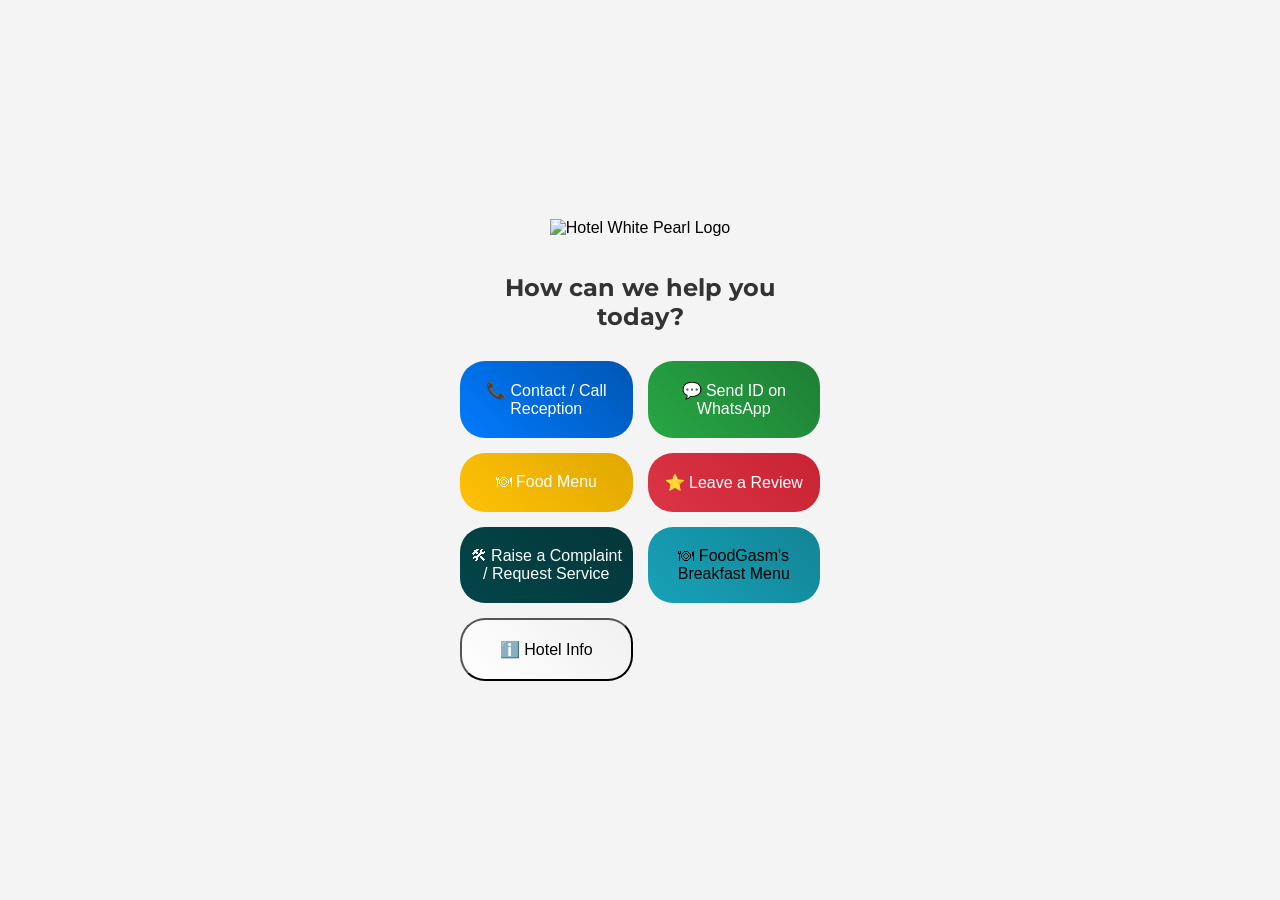
==== index.html @ 17e96cc7 "Add files via upload" ====
<!DOCTYPE html>
<html lang="en">
<head>
    <meta charset="UTF-8">
    <meta name="viewport" content="width=device-width, initial-scale=1.0">
    <title>Hotel White Pearl Help</title>
    <link href="https://fonts.googleapis.com/css2?family=Montserrat:wght@400;700&display=swap" rel="stylesheet">
    <link rel="stylesheet" href="style.css">
</head>
<body>
    <div class="container">
        <img src="Combined side by side logo for single spaces.png" alt="Hotel White Pearl Logo" class="logo">
        <h1>How can we help you today?</h1>
        <div class="buttons">
            <a href="tel:8982260004" class="button">📞 Contact / Call Reception</a>
            <a href="https://wa.me/918982260004?text=Hi,%20I'm%sending%20my%20ID%20proof" class="button">💬 Send ID on WhatsApp</a>
            <a href="Hangout Cafe - Foodgasm Menu PDF RESOLVED AND MADE BETTER.pdf" class="button">🍽 Food Menu</a>
            <a href="https://g.page/r/CQ4YrjR0fqCuEBM" class="button">⭐ Leave a Review</a>
            <a href="https://wa.me/918982260001?text=Raise%20a%20complaint%20or%20request%20service" class="button">🛠 Raise a Complaint / Request Service</a>
            <a href="breakfast-menu.html" class="button">🍽 FoodGasm's Breakfast Menu</a>
            <button class="button" onclick="showInfo()">ℹ️ Hotel Info</button>
        </div>
        <div id="info-modal" class="modal">
            <div class="modal-content">
                <span class="close" onclick="closeInfo()">&times;</span>
                <h2>Hotel Info</h2>
                <p><strong>Wi-Fi:</strong> <br>1st floor: Pearl@123<br>2nd floor: 9200985555<br>floor: Pearl@123 " </p>
                <p><strong>Checkout Time:</strong> 11 AM</p>
                <p><strong>Rules:</strong>  No Smoking in the Lobby, No Spitting on the Dustbins & Do not Damage Hotel Property.</p>
            </div>
        </div>
    </div>
    <script>
        function showInfo() {
            document.getElementById('info-modal').style.display = 'block';
        }
        function closeInfo() {
            document.getElementById('info-modal').style.display = 'none';
        }
    </script>
</body>
</html>
---- style.css ----
body {
    font-family: Arial, sans-serif;
    margin: 0;
    padding: 0;
    background-color: #f4f4f4;
    display: flex;
    justify-content: center;
    align-items: center;
    min-height: 100vh;
}

.container {
    text-align: center;
    max-width: 400px;
    width: 100%;
    padding: 20px;
    box-sizing: border-box;
    
}

.logo {
    max-width: 200px;
    height: auto;
    margin-bottom: 20px;
}

h1 {
    font-family: 'Montserrat', sans-serif;
    font-size: 1.5em;
    margin-bottom: 30px;
    color: #333;
}

.buttons {
    display: grid;
    grid-template-columns: 1fr 1fr;
    gap: 15px;
    justify-items: center;
}

.button {
    display: inline-block;
    width: 100%;
    max-width: 180px;
    padding: 20px 10px;
    color: white;
    text-decoration: none;
    border-radius: 25px;
    font-size: 1em;
    text-align: center;
    transition: background-color 0.3s;
    box-sizing: border-box;
}

.button:nth-child(1) {
    background: linear-gradient(45deg, #007bff, #0056b3);
}

.button:nth-child(2) {
    background: linear-gradient(45deg, #28a745, #1e7e34);
}

.button:nth-child(3) {
    background: linear-gradient(45deg, #ffc107, #e0a800);
}

.button:nth-child(4) {
    background: linear-gradient(45deg, #dc3545, #c82333);
}

.button:nth-child(5) {
    background: linear-gradient(45deg, #044549, #03373a);
}

.button:nth-child(6) {
    background: linear-gradient(45deg, #17a2b8, #138496);
    color: black;
}

.button:nth-child(7) {
    background: linear-gradient(45deg, #ffffff, #f0f0f0);
    color: black;
}

.button:hover {
    background-color: #0056b3;
}

.button:active {
    background-color: #004085;
}

/* Modal styles */
.modal {
    display: none;
    position: fixed;
    z-index: 1;
    left: 0;
    top: 0;
    width: 100%;
    height: 100%;
    overflow: auto;
    background-color: rgba(0,0,0,0.4);
}

.modal-content {
    background-color: #fefefe;
    margin: 15% auto;
    padding: 20px;
    border: 1px solid #888;
    width: 80%;
    max-width: 300px;
    border-radius: 10px;
}

.close {
    color: #aaa;
    float: right;
    font-size: 28px;
    font-weight: bold;
    cursor: pointer;
}

.close:hover,
.close:focus {
    color: black;
    text-decoration: none;
}

.menu-image {
    max-width: 100%;
    height: auto;
}

@media (max-width: 480px) {
    .buttons {
        grid-template-columns: 1fr;
        gap: 10px;
    }
    .button {
        max-width: none;
        padding: 15px 10px;
        font-size: 0.9em;
    }
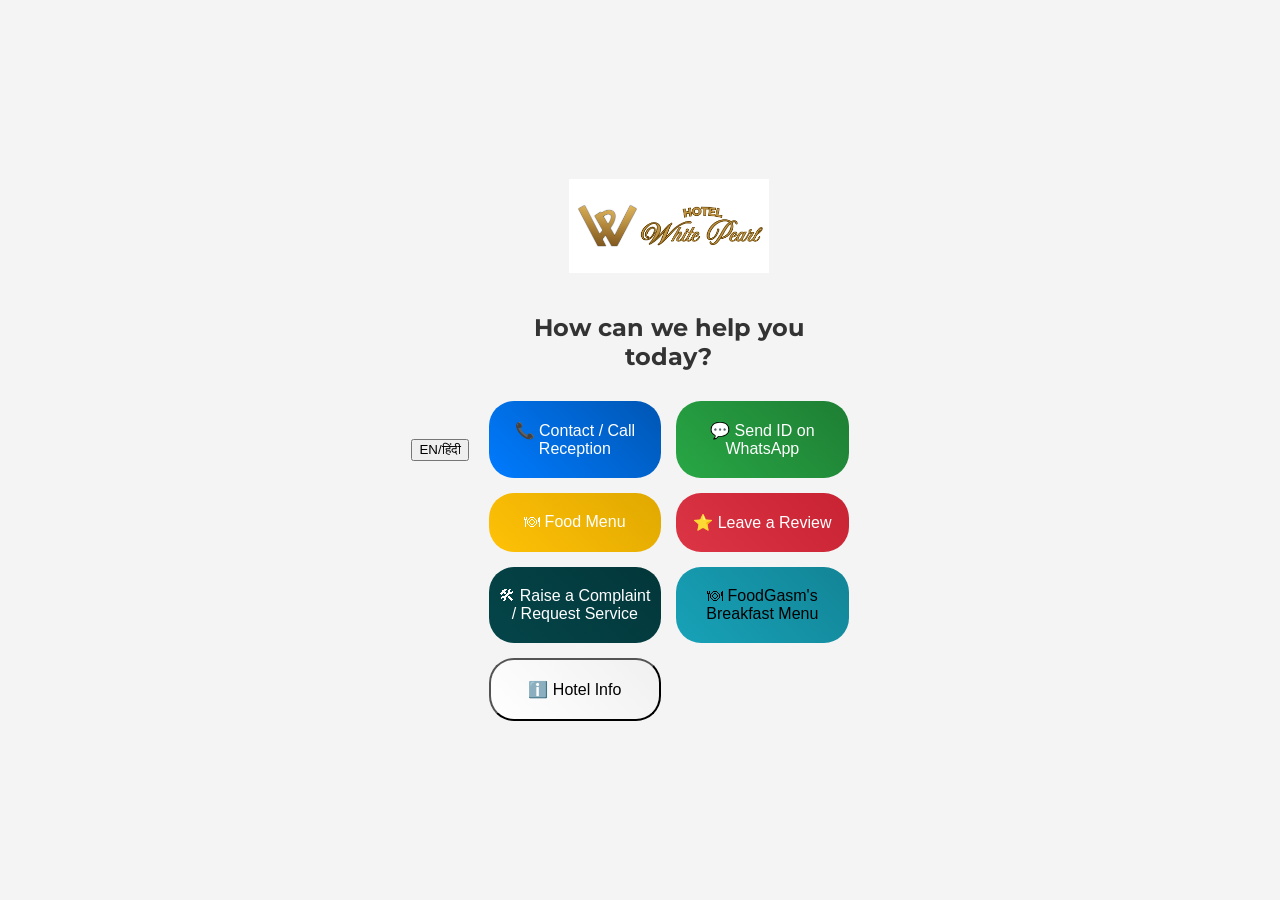
==== commit 4bfc13c8: "Update index.html" ====
--- a/index.html
+++ b/index.html
@@ -3,17 +3,18 @@
 <head>
     <meta charset="UTF-8">
     <meta name="viewport" content="width=device-width, initial-scale=1.0">
-    <title>Hotel White Pearl Help</title>
+    <title>Guest-Connect Hotel White Pearl</title>
     <link href="https://fonts.googleapis.com/css2?family=Montserrat:wght@400;700&display=swap" rel="stylesheet">
     <link rel="stylesheet" href="style.css">
 </head>
 <body>
+    <button id="language-toggle">EN/हिंदी</button>
     <div class="container">
         <img src="Combined side by side logo for single spaces.png" alt="Hotel White Pearl Logo" class="logo">
         <h1>How can we help you today?</h1>
         <div class="buttons">
             <a href="tel:8982260004" class="button">📞 Contact / Call Reception</a>
-            <a href="https://wa.me/918982260004?text=Hi,%20I'm%sending%20my%20ID%20proof" class="button">💬 Send ID on WhatsApp</a>
+            <a href="https://wa.me/918982260004?text=Hi,%20I'm%20sending%20my%20ID%20proof" class="button">💬 Send ID on WhatsApp</a>
             <a href="Hangout Cafe - Foodgasm Menu PDF RESOLVED AND MADE BETTER.pdf" class="button">🍽 Food Menu</a>
             <a href="https://g.page/r/CQ4YrjR0fqCuEBM" class="button">⭐ Leave a Review</a>
             <a href="https://wa.me/918982260001?text=Raise%20a%20complaint%20or%20request%20service" class="button">🛠 Raise a Complaint / Request Service</a>
@@ -23,14 +24,66 @@
         <div id="info-modal" class="modal">
             <div class="modal-content">
                 <span class="close" onclick="closeInfo()">&times;</span>
-                <h2>Hotel Info</h2>
-                <p><strong>Wi-Fi:</strong> <br>1st floor: Pearl@123<br>2nd floor: 9200985555<br>floor: Pearl@123 " </p>
+                <h2>Dear Guest</h2>
+                <p><strong>Wi-Fi:</strong> <br>1st floor: Pearl@123<br>2nd floor: 9200985555<br>3rd floor: Pearl@123</p>
                 <p><strong>Checkout Time:</strong> 11 AM</p>
-                <p><strong>Rules:</strong>  No Smoking in the Lobby, No Spitting on the Dustbins & Do not Damage Hotel Property.</p>
+                <p><strong>Rules:</strong>  No Smoking in the Lobby<br>No Spitting on the Dustbins<br>Do not Damage Hotel Property.</p>
             </div>
         </div>
     </div>
     <script>
+        let isHindi = false;
+
+        const translations = {
+            en: {
+                title: "How can we help you today?",
+                contact: "📞 Contact / Call Reception",
+                whatsapp: "💬 Send ID on WhatsApp",
+                foodMenu: "🍽 Food Menu",
+                review: "⭐ Leave a Review",
+                complaint: "🛠 Raise a Complaint / Request Service",
+                breakfast: "🍽 FoodGasm's Breakfast Menu",
+                hotelInfo: "ℹ️ Hotel Info",
+                modalTitle: "Hotel Info",
+                wifi: "<strong>Wi-Fi:</strong> <br>1st floor: Pearl@123<br>2nd floor: 9200985555<br>3rd floor: Pearl@123 \"",
+                checkout: "<strong>Checkout Time:</strong> 11 AM",
+                rules: "<strong>Rules:</strong> No Smoking in the Lobby<br>No Spitting on the Dustbins<br>Do not Damage Hotel Property."
+            },
+            hi: {
+                title: "आज हम आपकी कैसे मदद कर सकते हैं?",
+                contact: "📞 संपर्क करें / रिसेप्शन पर कॉल करें",
+                whatsapp: "💬 व्हाट्सएप पर आईडी भेजें",
+                foodMenu: "🍽 खाना मेनू",
+                review: "⭐ समीक्षा छोड़ें",
+                complaint: "🛠 शिकायत दर्ज करें / सेवा का अनुरोध करें",
+                breakfast: "🍽 फूडगैस्म का नाश्ता मेनू",
+                hotelInfo: "ℹ️ होटल जानकारी",
+                modalTitle: "होटल जानकारी",
+                wifi: "<strong>वाई-फाई:</strong> <br>1st floor: Pearl@123<br>2nd floor: 9200985555<br>3rd floor: Pearl@123 \"",
+                checkout: "<strong>चेकआउट समय:</strong> 11 AM",
+                rules: "<strong>नियम:</strong> लॉबी में धूम्रपान न करें<br>डस्टबिन पर थूकें नहीं<br>होटल की संपत्ति को नुकसान न पहुंचाएं।"
+            }
+        };
+
+        function toggleLanguage() {
+            isHindi = !isHindi;
+            const lang = isHindi ? 'hi' : 'en';
+            document.querySelector('h1').innerHTML = translations[lang].title;
+            document.querySelectorAll('.button')[0].innerHTML = translations[lang].contact;
+            document.querySelectorAll('.button')[1].innerHTML = translations[lang].whatsapp;
+            document.querySelectorAll('.button')[2].innerHTML = translations[lang].foodMenu;
+            document.querySelectorAll('.button')[3].innerHTML = translations[lang].review;
+            document.querySelectorAll('.button')[4].innerHTML = translations[lang].complaint;
+            document.querySelectorAll('.button')[5].innerHTML = translations[lang].breakfast;
+            document.querySelectorAll('.button')[6].innerHTML = translations[lang].hotelInfo;
+            document.querySelector('#info-modal h2').innerHTML = translations[lang].modalTitle;
+            document.querySelector('#info-modal p:nth-child(2)').innerHTML = translations[lang].wifi;
+            document.querySelector('#info-modal p:nth-child(3)').innerHTML = translations[lang].checkout;
+            document.querySelector('#info-modal p:nth-child(4)').innerHTML = translations[lang].rules;
+        }
+
+        document.getElementById('language-toggle').addEventListener('click', toggleLanguage);
+
         function showInfo() {
             document.getElementById('info-modal').style.display = 'block';
         }
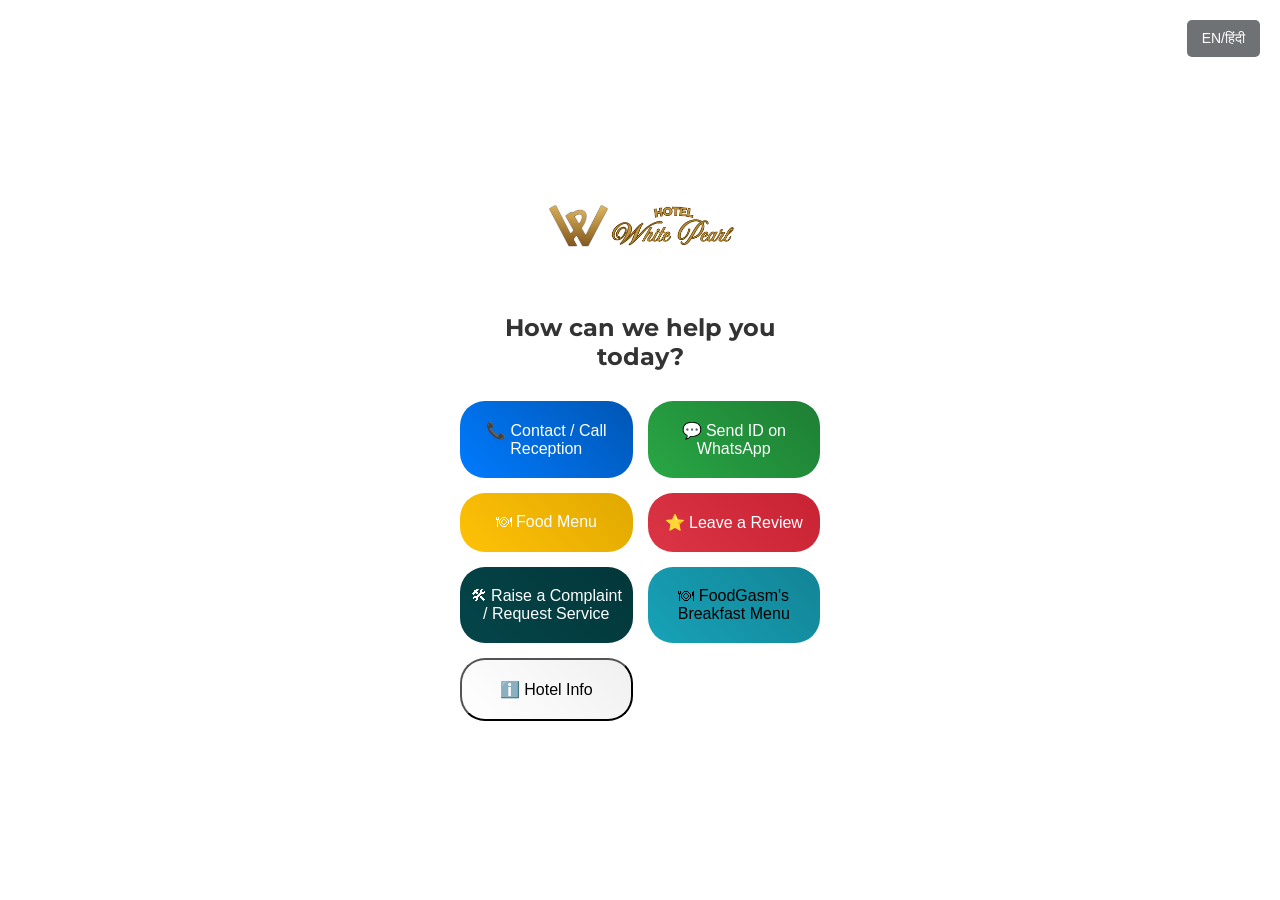
==== commit 370fece8: "Update index.html" ====
--- a/index.html
+++ b/index.html
@@ -18,7 +18,7 @@
             <a href="Hangout Cafe - Foodgasm Menu PDF RESOLVED AND MADE BETTER.pdf" class="button">🍽 Food Menu</a>
             <a href="https://g.page/r/CQ4YrjR0fqCuEBM" class="button">⭐ Leave a Review</a>
             <a href="https://wa.me/918982260001?text=Raise%20a%20complaint%20or%20request%20service" class="button">🛠 Raise a Complaint / Request Service</a>
-            <a href="breakfast-menu.html" class="button">🍽 FoodGasm's Breakfast Menu</a>
+            <a href="FoodGasm bFAST MENU PDF.pdf" class="button">🍽 FoodGasm's Breakfast Menu</a>
             <button class="button" onclick="showInfo()">ℹ️ Hotel Info</button>
         </div>
         <div id="info-modal" class="modal">
@@ -41,7 +41,7 @@
                 whatsapp: "💬 Send ID on WhatsApp",
                 foodMenu: "🍽 Food Menu",
                 review: "⭐ Leave a Review",
-                complaint: "🛠 Raise a Complaint / Request Service",
+                complaint: "🛠 Raise a Complaint / Send Review Screenshot",
                 breakfast: "🍽 FoodGasm's Breakfast Menu",
                 hotelInfo: "ℹ️ Hotel Info",
                 modalTitle: "Hotel Info",
@@ -55,7 +55,7 @@
                 whatsapp: "💬 व्हाट्सएप पर आईडी भेजें",
                 foodMenu: "🍽 खाना मेनू",
                 review: "⭐ समीक्षा छोड़ें",
-                complaint: "🛠 शिकायत दर्ज करें / सेवा का अनुरोध करें",
+                complaint: "🛠 शिकायत दर्ज करें / रिव्यू का स्क्रीनशॉट भेजें",
                 breakfast: "🍽 फूडगैस्म का नाश्ता मेनू",
                 hotelInfo: "ℹ️ होटल जानकारी",
                 modalTitle: "होटल जानकारी",
@@ -93,3 +93,4 @@
     </script>
 </body>
 </html>
+
--- a/style.css
+++ b/style.css
@@ -2,11 +2,30 @@
     font-family: Arial, sans-serif;
     margin: 0;
     padding: 0;
-    background-color: #f4f4f4;
+    background-color: hwb(0 100% 0%);
     display: flex;
     justify-content: center;
     align-items: center;
     min-height: 100vh;
+    position: relative;
+}
+
+#language-toggle {
+    position: absolute;
+    top: 20px;
+    right: 20px;
+    background-color: #6f7275;
+    color: white;
+    border: none;
+    padding: 10px 15px;
+    border-radius: 5px;
+    cursor: pointer;
+    font-size: 14px;
+    z-index: 1000;
+}
+
+#language-toggle:hover {
+    background-color: #0056b3;
 }
 
 .container {
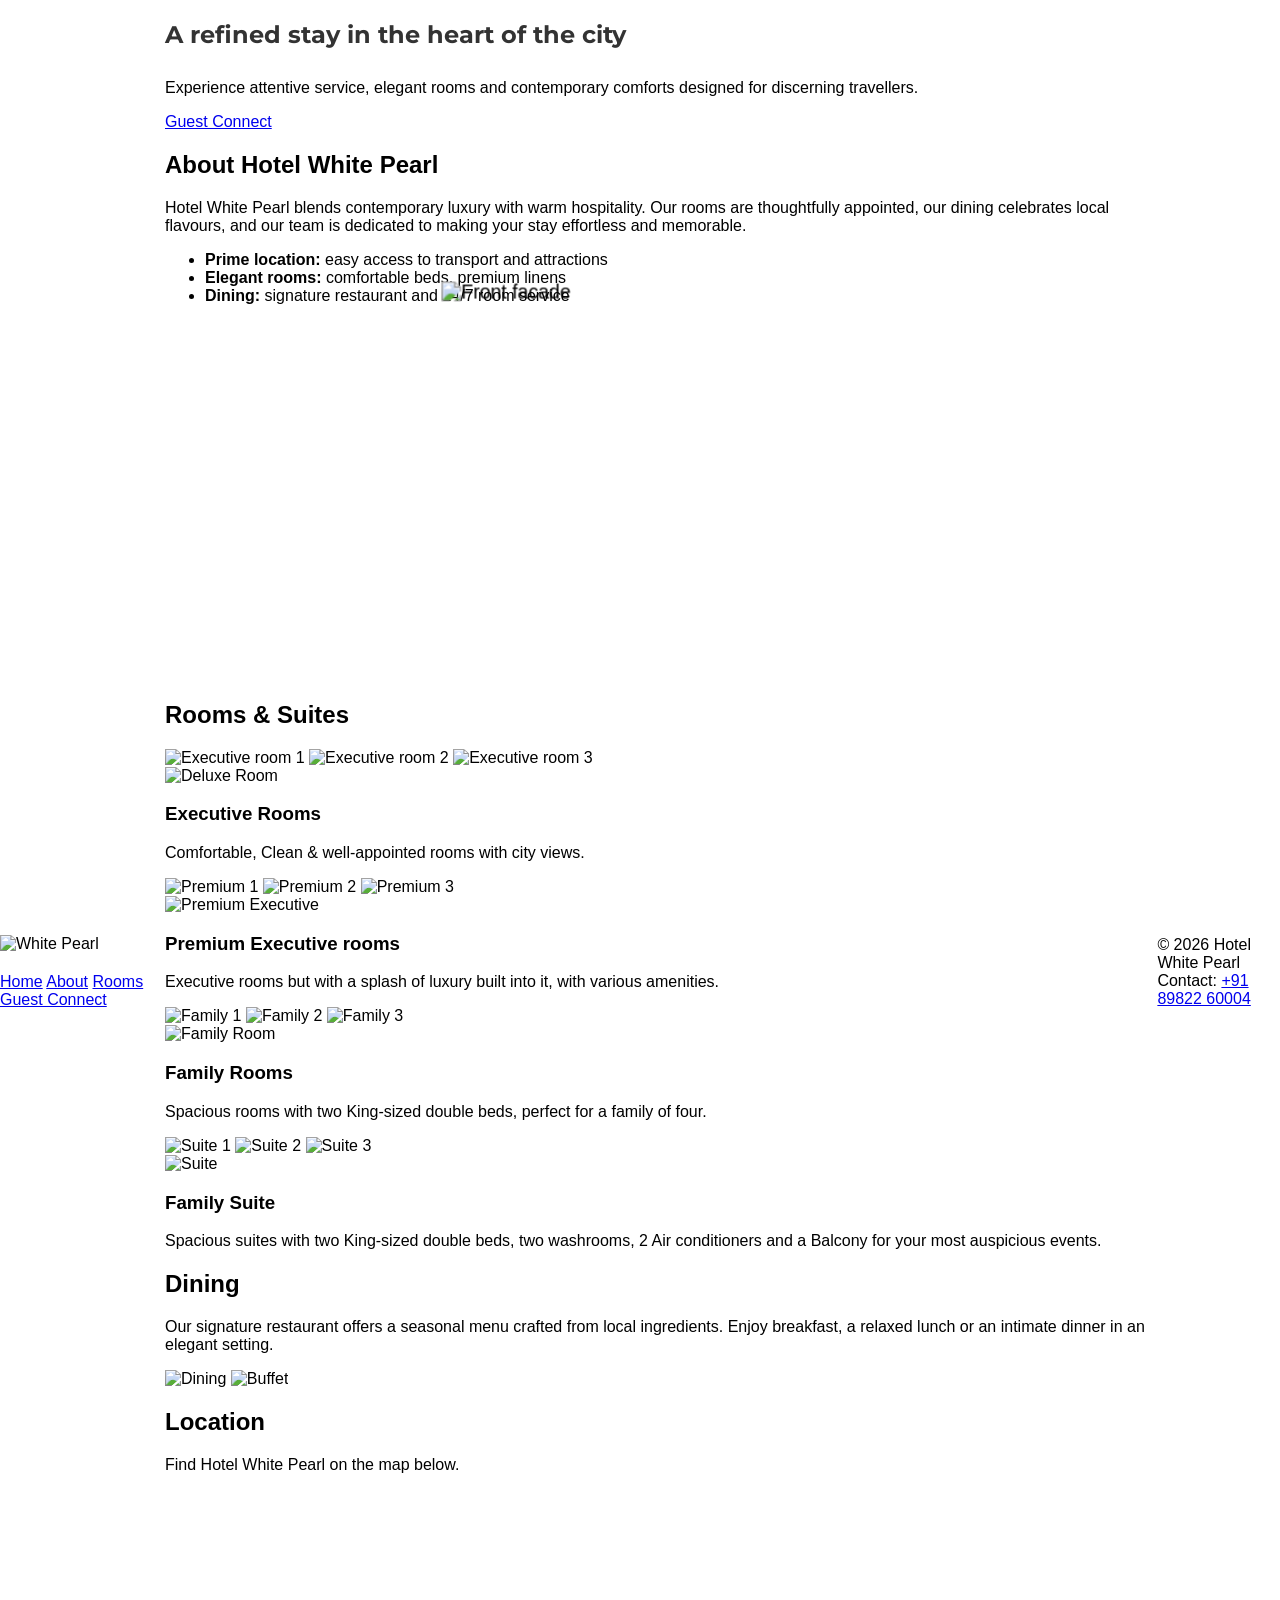
==== commit 6b22a072: "Revamp index.html for Hotel White Pearl Updated HTML structure and content for Hotel White Pearl web" ====
--- a/index.html
+++ b/index.html
@@ -1,96 +1,212 @@
 <!DOCTYPE html>
 <html lang="en">
-<head>
-    <meta charset="UTF-8">
-    <meta name="viewport" content="width=device-width, initial-scale=1.0">
-    <title>Guest-Connect Hotel White Pearl</title>
-    <link href="https://fonts.googleapis.com/css2?family=Montserrat:wght@400;700&display=swap" rel="stylesheet">
-    <link rel="stylesheet" href="style.css">
-</head>
-<body>
-    <button id="language-toggle">EN/हिंदी</button>
-    <div class="container">
-        <img src="Combined side by side logo for single spaces.png" alt="Hotel White Pearl Logo" class="logo">
-        <h1>How can we help you today?</h1>
-        <div class="buttons">
-            <a href="tel:8982260004" class="button">📞 Contact / Call Reception</a>
-            <a href="https://wa.me/918982260004?text=Hi,%20I'm%20sending%20my%20ID%20proof" class="button">💬 Send ID on WhatsApp</a>
-            <a href="Hangout Cafe - Foodgasm Menu PDF RESOLVED AND MADE BETTER.pdf" class="button">🍽 Food Menu</a>
-            <a href="https://g.page/r/CQ4YrjR0fqCuEBM" class="button">⭐ Leave a Review</a>
-            <a href="https://wa.me/918982260001?text=Raise%20a%20complaint%20or%20request%20service" class="button">🛠 Raise a Complaint / Request Service</a>
-            <a href="FoodGasm bFAST MENU PDF.pdf" class="button">🍽 FoodGasm's Breakfast Menu</a>
-            <button class="button" onclick="showInfo()">ℹ️ Hotel Info</button>
-        </div>
-        <div id="info-modal" class="modal">
-            <div class="modal-content">
-                <span class="close" onclick="closeInfo()">&times;</span>
-                <h2>Dear Guest</h2>
-                <p><strong>Wi-Fi:</strong> <br>1st floor: Pearl@123<br>2nd floor: 9200985555<br>3rd floor: Pearl@123</p>
-                <p><strong>Checkout Time:</strong> 11 AM</p>
-                <p><strong>Rules:</strong>  No Smoking in the Lobby<br>No Spitting on the Dustbins<br>Do not Damage Hotel Property.</p>
+    <head>
+        <meta charset="utf-8" />
+        <meta name="viewport" content="width=device-width,initial-scale=1" />
+        <title>Hotel White Pearl — Luxury & Comfort</title>
+        <link href="https://fonts.googleapis.com/css2?family=Montserrat:wght@300;500;700&family=Playfair+Display:wght@400;700&display=swap" rel="stylesheet">
+        <link rel="stylesheet" href="style.css">
+        <style>
+        /* Rotating 3D cube for hotel photos */
+        .cube-scene { width: 360px; height: 360px; margin: 0 auto; perspective: 1000px; position: relative; }
+        .cube { width: 100%; height: 100%; position: relative; transform-style: preserve-3d; transition: transform 0.6s ease-out; }
+        .cube__face { position: absolute; width: 100%; height: 100%; left: 0; top: 0; display:flex; align-items:center; justify-content:center; overflow:hidden; backface-visibility: hidden; }
+        .cube__face img { width: 100%; height: 100%; object-fit: cover; display:block; }
+        .cube__face--front  { transform: translateZ(180px); }
+        .cube__face--back   { transform: rotateY(180deg) translateZ(180px); }
+        .cube__face--right  { transform: rotateY(90deg) translateZ(180px); }
+        .cube__face--left   { transform: rotateY(-90deg) translateZ(180px); }
+        .cube__face--top    { transform: rotateX(90deg) translateZ(180px); }
+        .cube__face--bottom { transform: rotateX(-90deg) translateZ(180px); }
+
+        /* Hover controls */
+        .cube-controls { position: absolute; inset: 0; display: flex; align-items: center; justify-content: space-between; opacity: 0; transition: opacity 0.3s ease; padding: 0 16px; font-family: Montserrat, sans-serif; }
+        .cube-scene:hover .cube-controls { opacity: 1; }
+        .cube-btn { background: rgba(255,255,255,0.9); color: #1a1a1a; border: none; padding: 12px 16px; font-weight: 600; cursor: pointer; border-radius: 4px; transition: all 0.2s; font-size: 14px; }
+        .cube-btn:hover { background: #fff; transform: scale(1.05); }
+        .cube-btn:active { transform: scale(0.95); }
+
+        /* Responsive tweaks */
+        @media (max-width:600px){ .cube-scene{width:260px;height:260px;} .cube-controls{padding:0 8px;} .cube-btn{padding:10px 12px;font-size:12px;} }
+        </style>
+        
+    </head>
+    <body>
+        <header class="site-header">
+            <div class="nav-inner">
+                <div class="brand">
+                    <img src="Hotel WP.jpg" alt="White Pearl" class="logo" />
+                    <div class="hotel-name"></div>
+                </div>
+                <nav class="main-nav">
+                    <a href="index.html" class="nav-link active">Home</a>
+                    <a href="#about" class="nav-link">About</a>
+                    <a href="#rooms" class="nav-link">Rooms</a>
+                    <a href="guest-connect.html" class="nav-cta">Guest Connect</a>
+                </nav>
             </div>
-        </div>
-    </div>
-    <script>
-        let isHindi = false;
-
-        const translations = {
-            en: {
-                title: "How can we help you today?",
-                contact: "📞 Contact / Call Reception",
-                whatsapp: "💬 Send ID on WhatsApp",
-                foodMenu: "🍽 Food Menu",
-                review: "⭐ Leave a Review",
-                complaint: "🛠 Raise a Complaint / Send Review Screenshot",
-                breakfast: "🍽 FoodGasm's Breakfast Menu",
-                hotelInfo: "ℹ️ Hotel Info",
-                modalTitle: "Hotel Info",
-                wifi: "<strong>Wi-Fi:</strong> <br>1st floor: Pearl@123<br>2nd floor: 9200985555<br>3rd floor: Pearl@123 \"",
-                checkout: "<strong>Checkout Time:</strong> 11 AM",
-                rules: "<strong>Rules:</strong> No Smoking in the Lobby<br>No Spitting on the Dustbins<br>Do not Damage Hotel Property."
-            },
-            hi: {
-                title: "आज हम आपकी कैसे मदद कर सकते हैं?",
-                contact: "📞 संपर्क करें / रिसेप्शन पर कॉल करें",
-                whatsapp: "💬 व्हाट्सएप पर आईडी भेजें",
-                foodMenu: "🍽 खाना मेनू",
-                review: "⭐ समीक्षा छोड़ें",
-                complaint: "🛠 शिकायत दर्ज करें / रिव्यू का स्क्रीनशॉट भेजें",
-                breakfast: "🍽 फूडगैस्म का नाश्ता मेनू",
-                hotelInfo: "ℹ️ होटल जानकारी",
-                modalTitle: "होटल जानकारी",
-                wifi: "<strong>वाई-फाई:</strong> <br>1st floor: Pearl@123<br>2nd floor: 9200985555<br>3rd floor: Pearl@123 \"",
-                checkout: "<strong>चेकआउट समय:</strong> 11 AM",
-                rules: "<strong>नियम:</strong> लॉबी में धूम्रपान न करें<br>डस्टबिन पर थूकें नहीं<br>होटल की संपत्ति को नुकसान न पहुंचाएं।"
+        </header>
+
+        <main>
+            <section class="hero">
+                <div class="hero-inner">
+                    <h1 class="hero-title">A refined stay in the heart of the city</h1>
+                    <p class="hero-sub">Experience attentive service, elegant rooms and contemporary comforts designed for discerning travellers.</p>
+                    <a class="hero-button" href="guest-connect.html">Guest Connect</a>
+                </div>
+                <div class="hero-image" aria-hidden="true"></div>
+            </section>
+
+            <section id="about" class="content-section">
+                <div class="container-wide">
+                    <div class="section-grid">
+                        <div class="text">
+                            <h2>About Hotel White Pearl</h2>
+                            <p>Hotel White Pearl blends contemporary luxury with warm hospitality. Our rooms are thoughtfully appointed, our dining celebrates local flavours, and our team is dedicated to making your stay effortless and memorable.</p>
+                            <ul class="features">
+                                <li><strong>Prime location:</strong> easy access to transport and attractions</li>
+                                <li><strong>Elegant rooms:</strong> comfortable beds, premium linens</li>
+                                <li><strong>Dining:</strong> signature restaurant and 24/7 room service</li>
+                            </ul>
+                        </div>
+                        <div class="gallery">
+                            <div class="cube-scene" aria-label="Hotel photo cube">
+                                <div class="cube" id="hotel-cube">
+                                    <div class="cube__face cube__face--front"><img src="FrontFacade.jpg" alt="Front facade" /></div>
+                                    <div class="cube__face cube__face--back"><img src="Hotel Pictures/IMG_7875.jpeg" alt="Room view" /></div>
+                                    <div class="cube__face cube__face--right"><img src="Hotel Pictures/IMG_7871.jpeg" alt="Room" /></div>
+                                    <div class="cube__face cube__face--left"><img src="Hotel Pictures/IMG_7870.jpeg" alt="Executive room" /></div>
+                                    <div class="cube__face cube__face--top"><img src="room1.heic" alt="Lobby view" /></div>
+                                    <div class="cube__face cube__face--bottom"><img src="Hotel Pictures/IMG_7884.jpeg" alt="Lobby" /></div>
+                                </div>
+                                <div class="cube-controls">
+                                    <button class="cube-btn" id="cube-prev" aria-label="Previous photo">←</button>
+                                    <button class="cube-btn" id="cube-next" aria-label="Next photo">→</button>
+                                </div>
+                            </div>
+                        </div>
+                    </div>
+                </div>
+            </section>
+
+            <section id="rooms" class="content-section muted">
+                <div class="container-wide">
+                    <h2>Rooms & Suites</h2>
+                    <div class="cards">
+                        <article class="card" data-type="exec" role="button" tabindex="0">
+                            <div class="card-gallery" aria-hidden="true">
+                                <img src="Hotel Pictures/IMG_7871.jpeg" alt="Executive room 1" />
+                                <img src="Hotel Pictures/IMG_7875.jpeg" alt="Executive room 2" />
+                                <img src="Hotel Pictures/IMG_7870.jpeg" alt="Executive room 3" />
+                            </div>
+                            <img src="Hotel Pictures/IMG_7871.jpeg" alt="Deluxe Room" />
+                            <h3>Executive Rooms</h3>
+                            <p>Comfortable, Clean & well-appointed rooms with city views.</p>
+                        </article>
+                        <article class="card" data-type="premium-exec" role="button" tabindex="0">
+                            <div class="card-gallery" aria-hidden="true">
+                                <img src="Hotel Pictures/IMG_7870.jpeg" alt="Premium 1" />
+                                <img src="Hotel Pictures/IMG_7875.jpeg" alt="Premium 2" />
+                                <img src="Hotel Pictures/colour graded.png" alt="Premium 3" />
+                            </div>
+                            <img src="Hotel Pictures/IMG_7870.jpeg" alt="Premium Executive" />
+                            <h3>Premium Executive rooms</h3>
+                            <p>Executive rooms but with a splash of luxury built into it, with various amenities.</p>
+                        </article>
+                        <article class="card" data-type="family-room" role="button" tabindex="0">
+                            <div class="card-gallery" aria-hidden="true">
+                                <img src="Hotel Pictures/IMG_7884.jpeg" alt="Family 1" />
+                                <img src="Hotel Pictures/IMG_7885.jpeg" alt="Family 2" />
+                                <img src="Hotel Pictures/IMG_7871.jpeg" alt="Family 3" />
+                            </div>
+                            <img src="Hotel Pictures/IMG_7870.jpeg" alt="Family Room" />
+                            <h3>Family Rooms</h3>
+                            <p>Spacious rooms with two King-sized double beds, perfect for a family of four.</p>
+                        </article>
+                        <article class="card" data-type="family-suite" role="button" tabindex="0">
+                            <div class="card-gallery" aria-hidden="true">
+                                <img src="Hotel Pictures/IMG_7871.jpeg" alt="Suite 1" />
+                                <img src="Hotel Pictures/IMG_7875.jpeg" alt="Suite 2" />
+                                <img src="Hotel Pictures/colour graded.png" alt="Suite 3" />
+                            </div>
+                            <img src="Hotel Pictures/IMG_7870.jpeg" alt="Suite" />
+                            <h3>Family Suite</h3>
+                            <p>Spacious suites with two King-sized double beds, two washrooms, 2 Air conditioners and a Balcony for your most auspicious events.</p>
+                        </article>
+                        
+                    </div>
+                </div>
+            </section>
+
+            <section id="dining" class="content-section">
+                <div class="container-wide">
+                    <h2>Dining</h2>
+                    <p>Our signature restaurant offers a seasonal menu crafted from local ingredients. Enjoy breakfast, a relaxed lunch or an intimate dinner in an elegant setting.</p>
+                    <div class="dining-grid">
+                        <img src="Buffet1.png" alt="Dining" />
+                        <img src="Buffet2.png" alt="Buffet" />
+                    </div>
+                </div>
+            </section>
+
+            <section id="location" class="content-section">
+                <div class="container-wide">
+                    <h2>Location</h2>
+                    <p>Find Hotel White Pearl on the map below.</p>
+                    <div class="map-wrap" style="max-width:900px;margin:0 auto;">
+                        <iframe src="https://www.google.com/maps/embed?pb=!1m18!1m12!1m3!1d3667.224!2d79.9143472!3d23.1517768!2m3!1f0!2f0!3f0!3m2!1i1024!2i768!4f13.1!3m3!1m2!1s0x3981b201b8910cad%3A0xaea07e7434ae180e!2sHotel%20White%20Pearl%2C%20Jabalpur!5e0!3m2!1sen!2sin!4v1707515400000" width="100%" height="450" style="border:0;" allowfullscreen="" loading="lazy"></iframe>
+                    </div>
+                </div>
+            </section>
+        </main>
+
+        <footer class="site-footer">
+            <div class="container-wide foot-inner">
+                <div>© <span id="year"></span> Hotel White Pearl</div>
+                <div>Contact: <a href="tel:8982260004">+91 89822 60004</a></div>
+            </div>
+        </footer>
+
+        <script>
+            document.getElementById('year').textContent = new Date().getFullYear();
+        </script>
+        <script>
+            // Cube rotation controls
+            const cube = document.getElementById('hotel-cube');
+            const faces = ['front', 'right', 'back', 'left', 'top', 'bottom'];
+            let currentFace = 0;
+            
+            function rotateCube(faceIndex) {
+                const rotations = {
+                    0: 'rotateX(-10deg) rotateY(0deg)',      // front
+                    1: 'rotateX(-10deg) rotateY(-90deg)',    // right
+                    2: 'rotateX(-10deg) rotateY(-180deg)',   // back
+                    3: 'rotateX(-10deg) rotateY(90deg)',     // left
+                    4: 'rotateX(80deg) rotateY(0deg)',       // top
+                    5: 'rotateX(-100deg) rotateY(0deg)'      // bottom
+                };
+                cube.style.transform = rotations[faceIndex];
             }
-        };
-
-        function toggleLanguage() {
-            isHindi = !isHindi;
-            const lang = isHindi ? 'hi' : 'en';
-            document.querySelector('h1').innerHTML = translations[lang].title;
-            document.querySelectorAll('.button')[0].innerHTML = translations[lang].contact;
-            document.querySelectorAll('.button')[1].innerHTML = translations[lang].whatsapp;
-            document.querySelectorAll('.button')[2].innerHTML = translations[lang].foodMenu;
-            document.querySelectorAll('.button')[3].innerHTML = translations[lang].review;
-            document.querySelectorAll('.button')[4].innerHTML = translations[lang].complaint;
-            document.querySelectorAll('.button')[5].innerHTML = translations[lang].breakfast;
-            document.querySelectorAll('.button')[6].innerHTML = translations[lang].hotelInfo;
-            document.querySelector('#info-modal h2').innerHTML = translations[lang].modalTitle;
-            document.querySelector('#info-modal p:nth-child(2)').innerHTML = translations[lang].wifi;
-            document.querySelector('#info-modal p:nth-child(3)').innerHTML = translations[lang].checkout;
-            document.querySelector('#info-modal p:nth-child(4)').innerHTML = translations[lang].rules;
-        }
-
-        document.getElementById('language-toggle').addEventListener('click', toggleLanguage);
-
-        function showInfo() {
-            document.getElementById('info-modal').style.display = 'block';
-        }
-        function closeInfo() {
-            document.getElementById('info-modal').style.display = 'none';
-        }
-    </script>
-</body>
+            
+            document.getElementById('cube-next').addEventListener('click', ()=>{
+                currentFace = (currentFace + 1) % faces.length;
+                rotateCube(currentFace);
+            });
+            
+            document.getElementById('cube-prev').addEventListener('click', ()=>{
+                currentFace = (currentFace - 1 + faces.length) % faces.length;
+                rotateCube(currentFace);
+            });
+            
+            // Card clicks now scroll to the location map (booking removed)
+            document.querySelectorAll('.card[data-type]').forEach(card=>{
+                const activate = ()=>{
+                    const mapSection = document.getElementById('location');
+                    if(mapSection) mapSection.scrollIntoView({behavior:'smooth', block:'start'});
+                };
+                card.addEventListener('click', activate);
+                card.addEventListener('keydown', (e)=>{ if(e.key==='Enter' || e.key===' ') { e.preventDefault(); activate(); } });
+            });
+        </script>
+    </body>
 </html>
-
